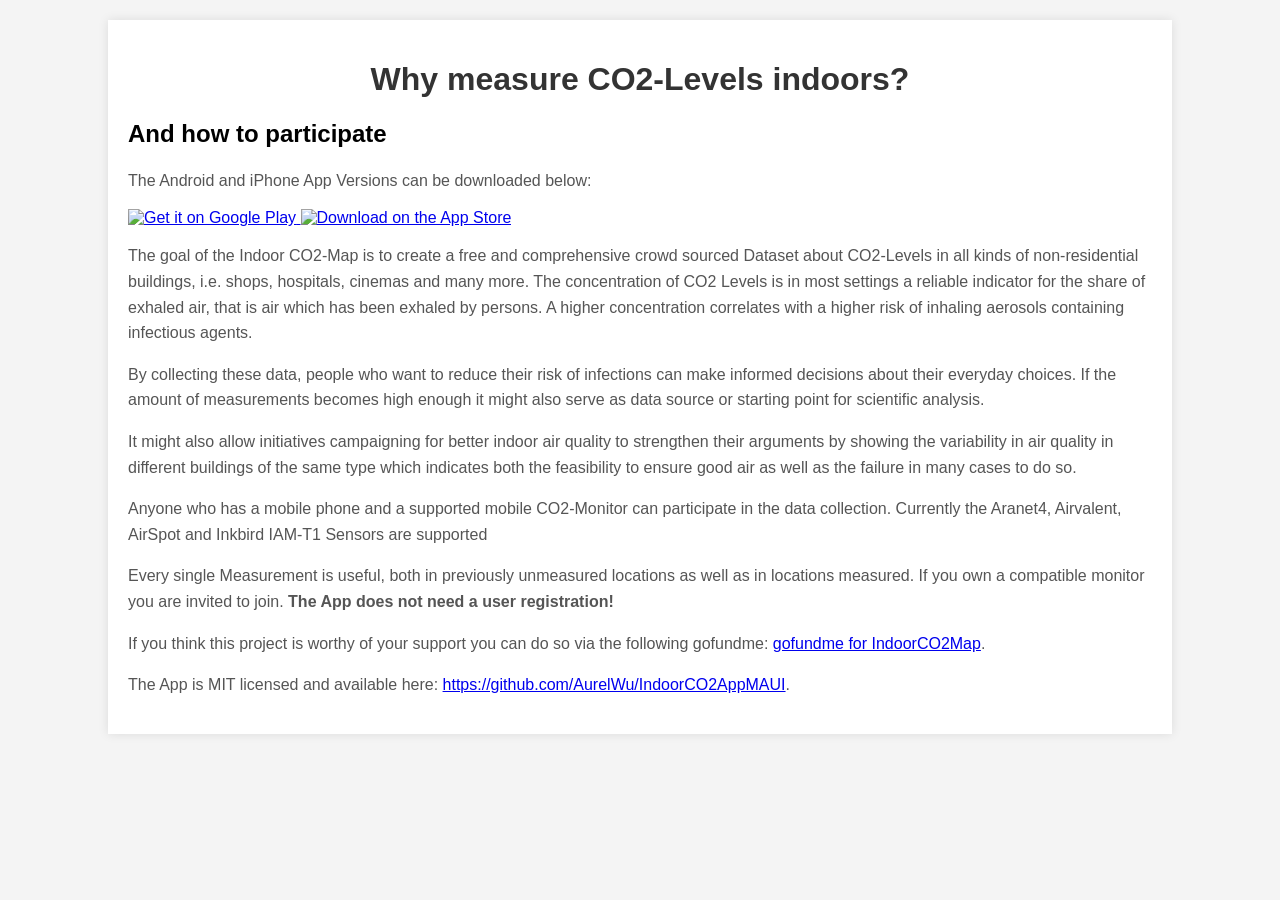
==== about.html @ e01bccf1 "Initial website commit" ====
<!DOCTYPE html>
<html lang="en">
<head>
    <meta charset="UTF-8">
    <meta name="viewport" content="width=device-width, initial-scale=1.0">
    <title>About the Indoor CO2 Map Project</title>
    <style>
        body {
            font-family: Arial, sans-serif;
            margin: 0;
            padding: 0;
            background-color: #f4f4f4;
        }
        .container {
            width: 80%;
            max-width: 1200px;
            margin: 20px auto;
            padding: 20px;
            background-color: #fff;
            box-shadow: 0 0 10px rgba(0,0,0,0.1);
        }
        h1 {
            text-align: center;
            color: #333;
        }
        p {
            line-height: 1.6;
            color: #555;
        }
        .links {
            margin-top: 20px;
        }
        .links a {
            display: block;
            color: #1a73e8;
            text-decoration: none;
            margin: 10px 0;
        }
        .google-play-badge {
            display: inline-block;
            margin-top: 10px;
            width: 180px; /* Adjust the width as needed */
            height: auto;
        }
    </style>
</head>
<body>


    <div class="container">
        <h1>Why measure CO2-Levels indoors?</h1>
<h2>And how to participate</h2>
<p>The Android and iPhone App Versions can be downloaded below:</p>

<div class="store-badges">
    <a href="https://play.google.com/store/apps/details?id=com.aurelwu.indoorairqualitycollector&pcampaignid=pcampaignidMKT-Other-global-all-co-prtnr-py-PartBadge-Mar2515-1">
        <img class="google" alt="Get it on Google Play" src="https://play.google.com/intl/en_us/badges/static/images/badges/en_badge_web_generic.png">
    </a>
    
    <a href="https://apps.apple.com/us/app/indoorco2map-data-collector/id6504560820?itscg=30200&itsct=apps_box_badge&mttnsubad=6504560820">
        <img class="apple" src="https://toolbox.marketingtools.apple.com/api/v2/badges/download-on-the-app-store/black/en-us?releaseDate=1745539200" alt="Download on the App Store">
    </a>
</div>
        <p>The goal of the Indoor CO2-Map is to create a free and comprehensive crowd sourced Dataset about CO2-Levels in all kinds of non-residential buildings, i.e. shops, hospitals, cinemas and many more. The concentration of CO2 Levels is in most settings a reliable indicator for the share of exhaled air, that is air which has been exhaled by persons. A higher concentration correlates with a higher risk of inhaling aerosols containing infectious agents.</p>
        <p>By collecting these data, people who want to reduce their risk of infections can make informed decisions about their everyday choices. If the amount of measurements becomes high enough it might also serve as data source or starting point for scientific analysis.</p>
        <p>It might also allow initiatives campaigning for better indoor air quality to strengthen their arguments by showing the variability in air quality in different buildings of the same type which indicates both the feasibility to ensure good air as well as the failure in many cases to do so.</p>
        <p>Anyone who has a mobile phone and a supported mobile CO2-Monitor can participate in the data collection. Currently the Aranet4, Airvalent, AirSpot and Inkbird IAM-T1 Sensors are supported</p>
        <p>Every single Measurement is useful, both in previously unmeasured locations as well as in locations measured. If you own a compatible monitor you are invited to join. <b>The App does not need a user registration!</b></p>


<p>If you think this project is worthy of your support you can do so via the following gofundme: <a href="https://www.gofundme.com/f/indoorco2mapcom-collectively-measuring-indoor-air-quality" target="_blank">gofundme for IndoorCO2Map</a>. </p>
<p>The App is MIT licensed and available here: <a href="https://github.com/AurelWu/IndoorCO2AppMAUI" target="_blank">https://github.com/AurelWu/IndoorCO2AppMAUI</a>. </p>
    </div>
</body>
</html>
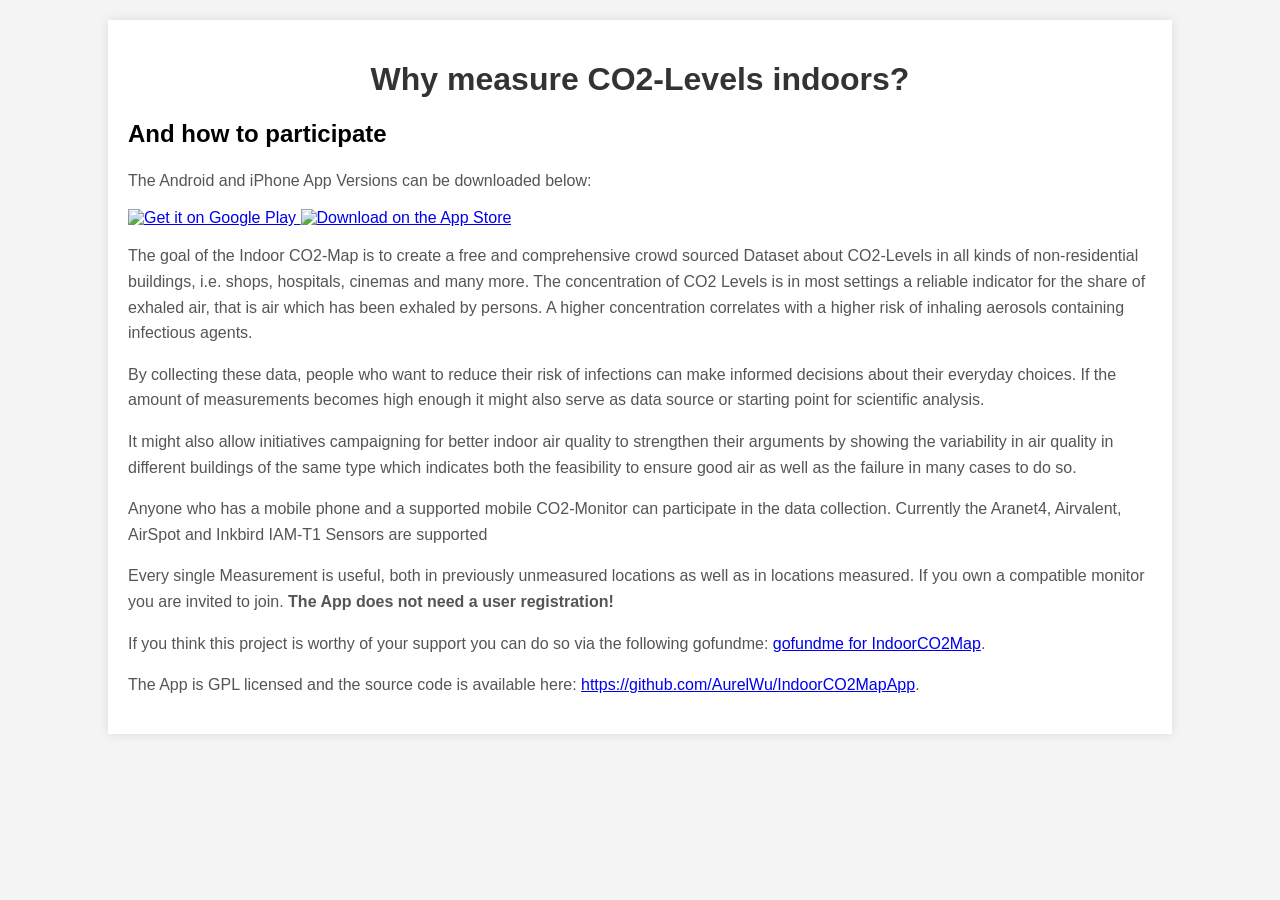
==== commit 9bf9bde8: "updated to new App Repository and changed the license information as the new App is GPL licensed" ====
--- a/about.html
+++ b/about.html
@@ -69,7 +69,7 @@
 
 
 <p>If you think this project is worthy of your support you can do so via the following gofundme: <a href="https://www.gofundme.com/f/indoorco2mapcom-collectively-measuring-indoor-air-quality" target="_blank">gofundme for IndoorCO2Map</a>. </p>
-<p>The App is MIT licensed and available here: <a href="https://github.com/AurelWu/IndoorCO2AppMAUI" target="_blank">https://github.com/AurelWu/IndoorCO2AppMAUI</a>. </p>
+<p>The App is GPL licensed and the source code is available here: <a href="https://github.com/AurelWu/IndoorCO2MapApp" target="_blank">https://github.com/AurelWu/IndoorCO2MapApp</a>. </p>
     </div>
 </body>
 </html>
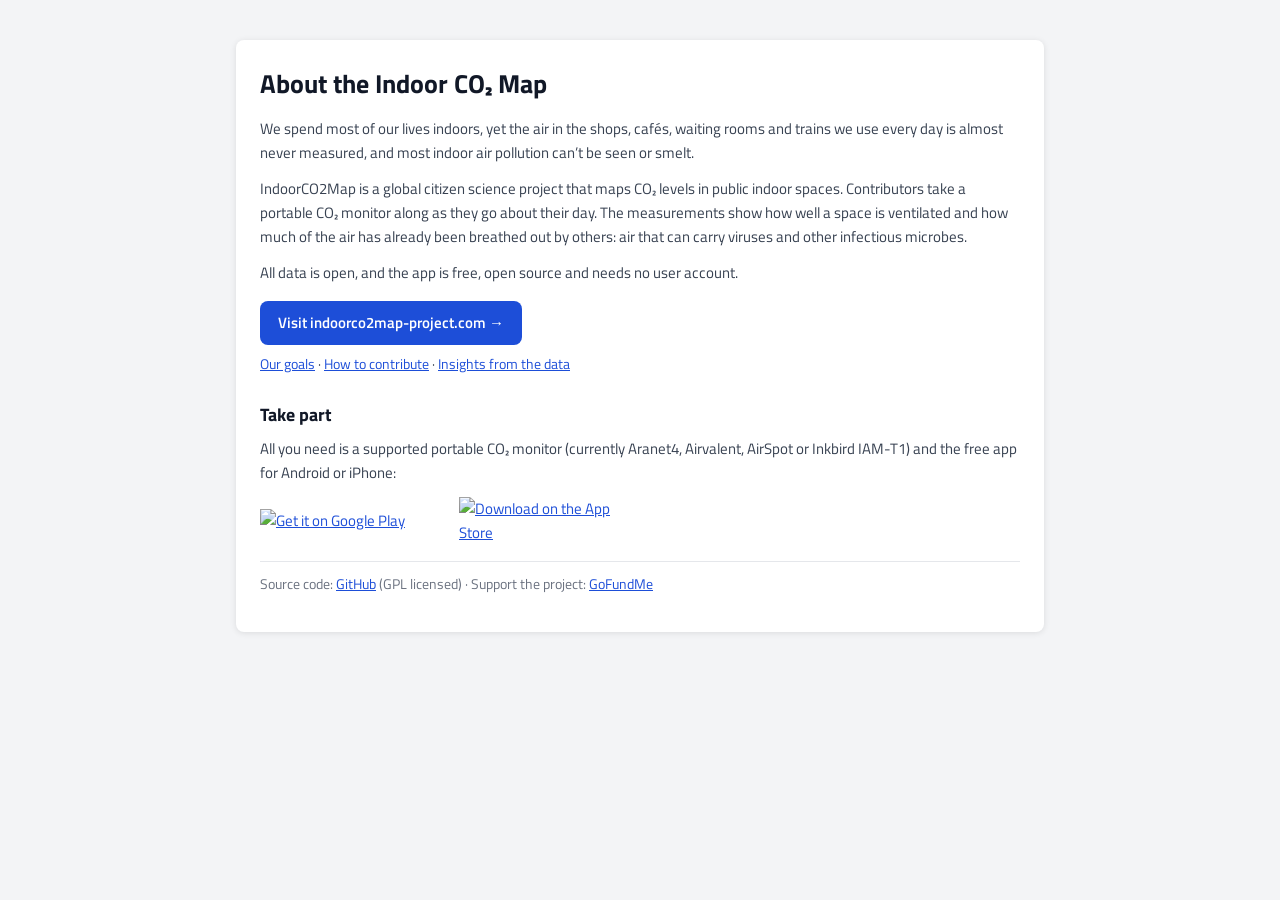
==== commit 683140b7: "small changes" ====
--- a/about.html
+++ b/about.html
@@ -4,72 +4,87 @@
     <meta charset="UTF-8">
     <meta name="viewport" content="width=device-width, initial-scale=1.0">
     <title>About the Indoor CO2 Map Project</title>
+    <link href="https://fonts.googleapis.com/css2?family=Titillium+Web:wght@400;600&display=swap" rel="stylesheet">
+    <!-- Only used when this page is opened on its own; the map's About overlay injects just the page body.
+         Don't write the literal body tag in a comment up here: the overlay finds the body by searching for it. -->
     <style>
         body {
-            font-family: Arial, sans-serif;
             margin: 0;
-            padding: 0;
-            background-color: #f4f4f4;
+            padding: 16px;
+            background-color: #f3f4f6;
+            font-family: 'Titillium Web', Arial, sans-serif;
         }
-        .container {
-            width: 80%;
-            max-width: 1200px;
-            margin: 20px auto;
-            padding: 20px;
+        .about-page {
+            max-width: 760px;
+            margin: 24px auto;
+            padding: 24px;
             background-color: #fff;
-            box-shadow: 0 0 10px rgba(0,0,0,0.1);
-        }
-        h1 {
-            text-align: center;
-            color: #333;
-        }
-        p {
-            line-height: 1.6;
-            color: #555;
-        }
-        .links {
-            margin-top: 20px;
-        }
-        .links a {
-            display: block;
-            color: #1a73e8;
-            text-decoration: none;
-            margin: 10px 0;
-        }
-        .google-play-badge {
-            display: inline-block;
-            margin-top: 10px;
-            width: 180px; /* Adjust the width as needed */
-            height: auto;
+            border-radius: 8px;
+            box-shadow: 0 1px 6px rgba(0,0,0,0.1);
         }
     </style>
 </head>
 <body>
 
+<div class="about-page">
+    <!-- Scoped to .about-page, because the map's About overlay injects this body into index.html. -->
+    <style>
+        .about-page { color: #374151; line-height: 1.6; font-size: 15px; }
+        .about-page h1 { margin: 0 0 12px; padding-right: 36px; font-size: 1.6rem; color: #111827; }
+        .about-page h2 { margin: 24px 0 8px; font-size: 1.15rem; color: #111827; }
+        .about-page p { margin: 0 0 12px; }
+        .about-page a { color: #1d4ed8; }
+        .about-page .about-cta { display: inline-block; margin: 4px 0 8px; padding: 10px 18px; border-radius: 8px;
+                                 background: #1d4ed8; color: #fff; font-weight: 600; text-decoration: none; }
+        .about-page .about-cta:hover { background: #1e40af; }
+        .about-page .about-more { font-size: 0.9rem; }
+        .about-page .store-badges { display: flex; flex-wrap: wrap; align-items: center; gap: 10px; margin: 8px 0 16px; }
+        .about-page .store-badges a { display: inline-block; width: 180px; }
+        .about-page .store-badges img { display: block; height: auto; }
+        .about-page .store-badges img.google { width: 100%; }
+        .about-page .store-badges img.apple { width: 90%; margin-left: 5%; }
+        .about-page .about-small { font-size: 0.85rem; color: #6b7280; border-top: 1px solid #e5e7eb; padding-top: 12px; margin-top: 8px; }
+    </style>
 
-    <div class="container">
-        <h1>Why measure CO2-Levels indoors?</h1>
-<h2>And how to participate</h2>
-<p>The Android and iPhone App Versions can be downloaded below:</p>
+    <h1>About the Indoor CO&#8322; Map</h1>
 
-<div class="store-badges">
-    <a href="https://play.google.com/store/apps/details?id=com.aurelwu.indoorairqualitycollector&pcampaignid=pcampaignidMKT-Other-global-all-co-prtnr-py-PartBadge-Mar2515-1">
-        <img class="google" alt="Get it on Google Play" src="https://play.google.com/intl/en_us/badges/static/images/badges/en_badge_web_generic.png">
+    <p>We spend most of our lives indoors, yet the air in the shops, caf&eacute;s, waiting rooms and trains we use
+    every day is almost never measured, and most indoor air pollution can&rsquo;t be seen or smelt.</p>
+
+    <p>IndoorCO2Map is a global citizen science project that maps CO&#8322; levels in public indoor spaces.
+    Contributors take a portable CO&#8322; monitor along as they go about their day. The measurements show how well
+    a space is ventilated and how much of the air has already been breathed out by others: air that can carry
+    viruses and other infectious microbes.</p>
+
+    <p>All data is open, and the app is free, open source and needs no user account.</p>
+
+    <a class="about-cta" href="https://indoorco2map-project.com/" target="_blank" rel="noopener">
+        Visit indoorco2map-project.com &rarr;
     </a>
-    
-    <a href="https://apps.apple.com/us/app/indoorco2map-data-collector/id6504560820?itscg=30200&itsct=apps_box_badge&mttnsubad=6504560820">
-        <img class="apple" src="https://toolbox.marketingtools.apple.com/api/v2/badges/download-on-the-app-store/black/en-us?releaseDate=1745539200" alt="Download on the App Store">
-    </a>
+    <p class="about-more">
+        <a href="https://indoorco2map-project.com/goals" target="_blank" rel="noopener">Our goals</a> &middot;
+        <a href="https://indoorco2map-project.com/contribute" target="_blank" rel="noopener">How to contribute</a> &middot;
+        <a href="https://indoorco2map-project.com/insights" target="_blank" rel="noopener">Insights from the data</a>
+    </p>
+
+    <h2>Take part</h2>
+    <p>All you need is a supported portable CO&#8322; monitor (currently Aranet4, Airvalent, AirSpot or
+    Inkbird IAM-T1) and the free app for Android or iPhone:</p>
+
+    <div class="store-badges">
+        <a href="https://play.google.com/store/apps/details?id=com.aurelwu.indoorairqualitycollector&pcampaignid=pcampaignidMKT-Other-global-all-co-prtnr-py-PartBadge-Mar2515-1" target="_blank" rel="noopener">
+            <img class="google" alt="Get it on Google Play" src="https://play.google.com/intl/en_us/badges/static/images/badges/en_badge_web_generic.png">
+        </a>
+        <a href="https://apps.apple.com/us/app/indoorco2map-data-collector/id6504560820?itscg=30200&itsct=apps_box_badge&mttnsubad=6504560820" target="_blank" rel="noopener">
+            <img class="apple" src="https://toolbox.marketingtools.apple.com/api/v2/badges/download-on-the-app-store/black/en-us?releaseDate=1745539200" alt="Download on the App Store">
+        </a>
+    </div>
+
+    <p class="about-small">
+        Source code: <a href="https://github.com/AurelWu/IndoorCO2MapApp" target="_blank" rel="noopener">GitHub</a> (GPL licensed)
+        &middot; Support the project: <a href="https://www.gofundme.com/f/indoorco2mapcom-collectively-measuring-indoor-air-quality" target="_blank" rel="noopener">GoFundMe</a>
+    </p>
 </div>
-        <p>The goal of the Indoor CO2-Map is to create a free and comprehensive crowd sourced Dataset about CO2-Levels in all kinds of non-residential buildings, i.e. shops, hospitals, cinemas and many more. The concentration of CO2 Levels is in most settings a reliable indicator for the share of exhaled air, that is air which has been exhaled by persons. A higher concentration correlates with a higher risk of inhaling aerosols containing infectious agents.</p>
-        <p>By collecting these data, people who want to reduce their risk of infections can make informed decisions about their everyday choices. If the amount of measurements becomes high enough it might also serve as data source or starting point for scientific analysis.</p>
-        <p>It might also allow initiatives campaigning for better indoor air quality to strengthen their arguments by showing the variability in air quality in different buildings of the same type which indicates both the feasibility to ensure good air as well as the failure in many cases to do so.</p>
-        <p>Anyone who has a mobile phone and a supported mobile CO2-Monitor can participate in the data collection. Currently the Aranet4, Airvalent, AirSpot and Inkbird IAM-T1 Sensors are supported</p>
-        <p>Every single Measurement is useful, both in previously unmeasured locations as well as in locations measured. If you own a compatible monitor you are invited to join. <b>The App does not need a user registration!</b></p>
 
-
-<p>If you think this project is worthy of your support you can do so via the following gofundme: <a href="https://www.gofundme.com/f/indoorco2mapcom-collectively-measuring-indoor-air-quality" target="_blank">gofundme for IndoorCO2Map</a>. </p>
-<p>The App is GPL licensed and the source code is available here: <a href="https://github.com/AurelWu/IndoorCO2MapApp" target="_blank">https://github.com/AurelWu/IndoorCO2MapApp</a>. </p>
-    </div>
 </body>
 </html>
